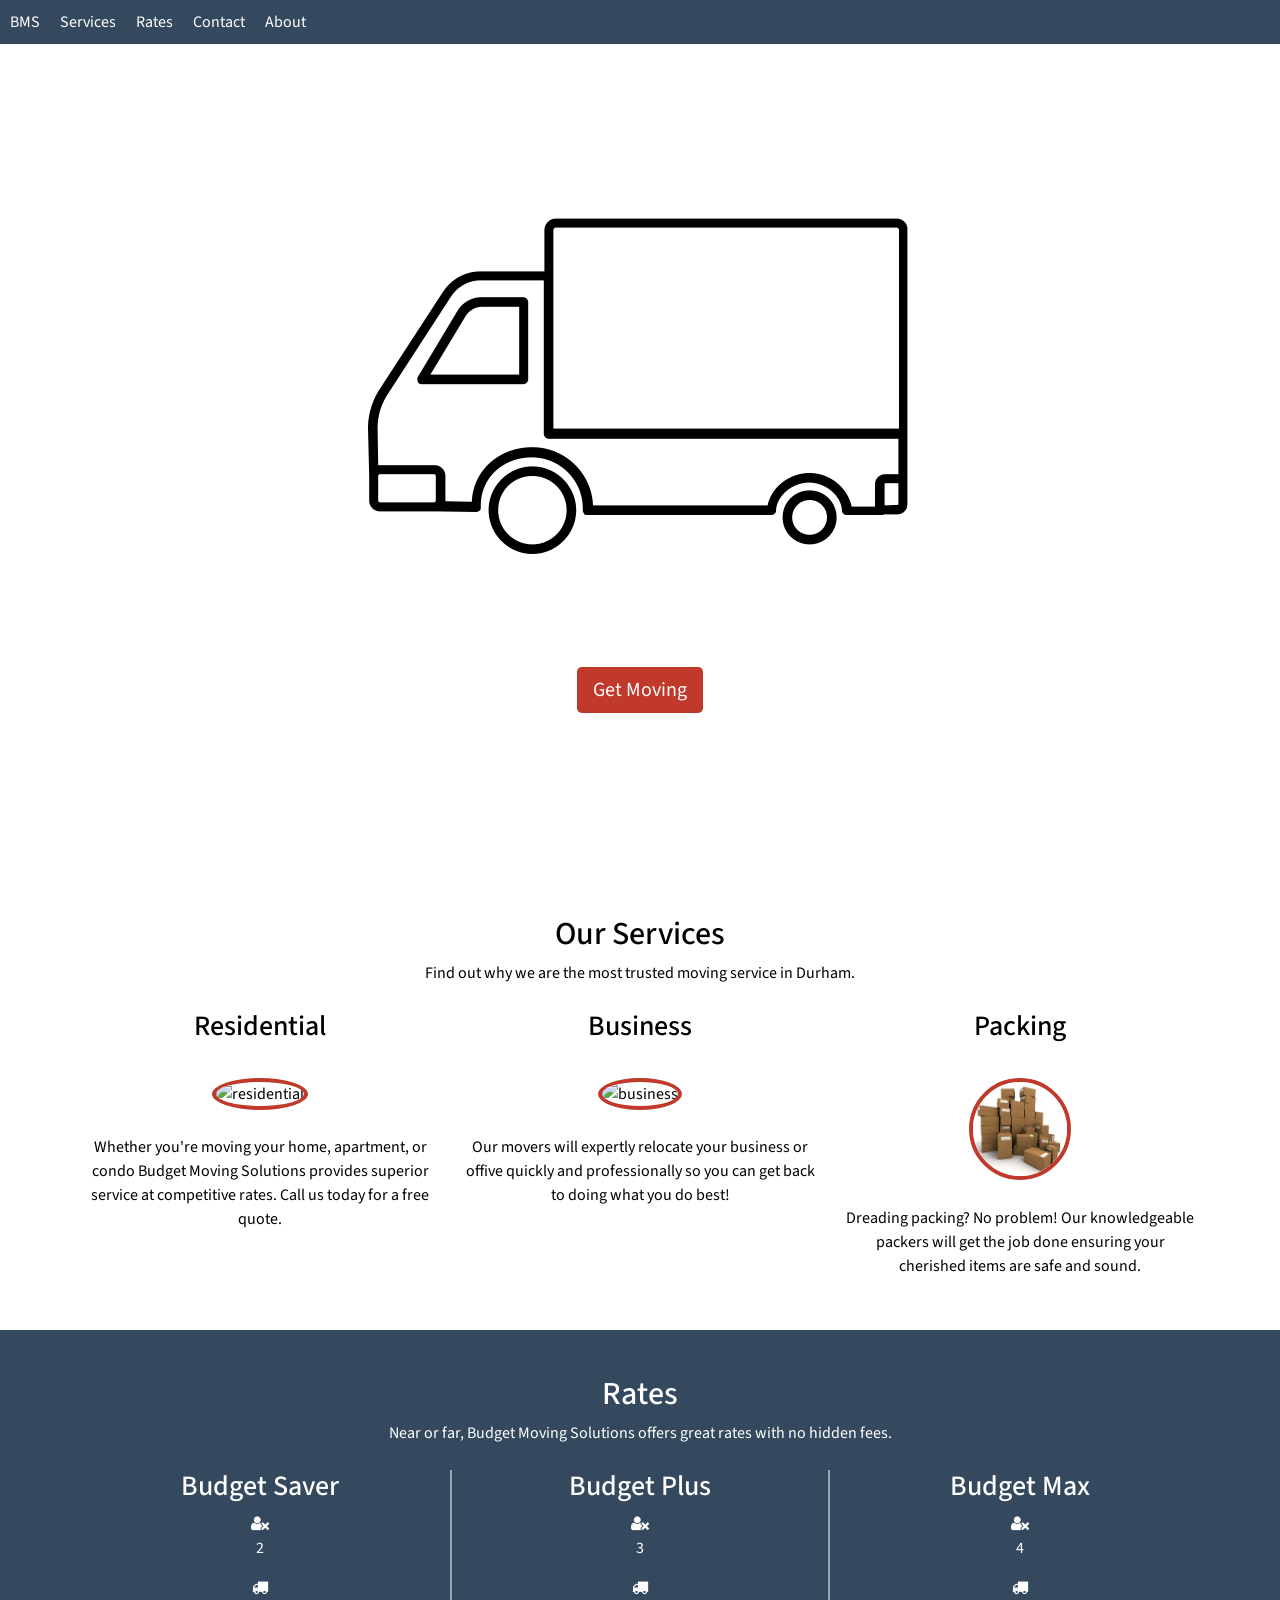
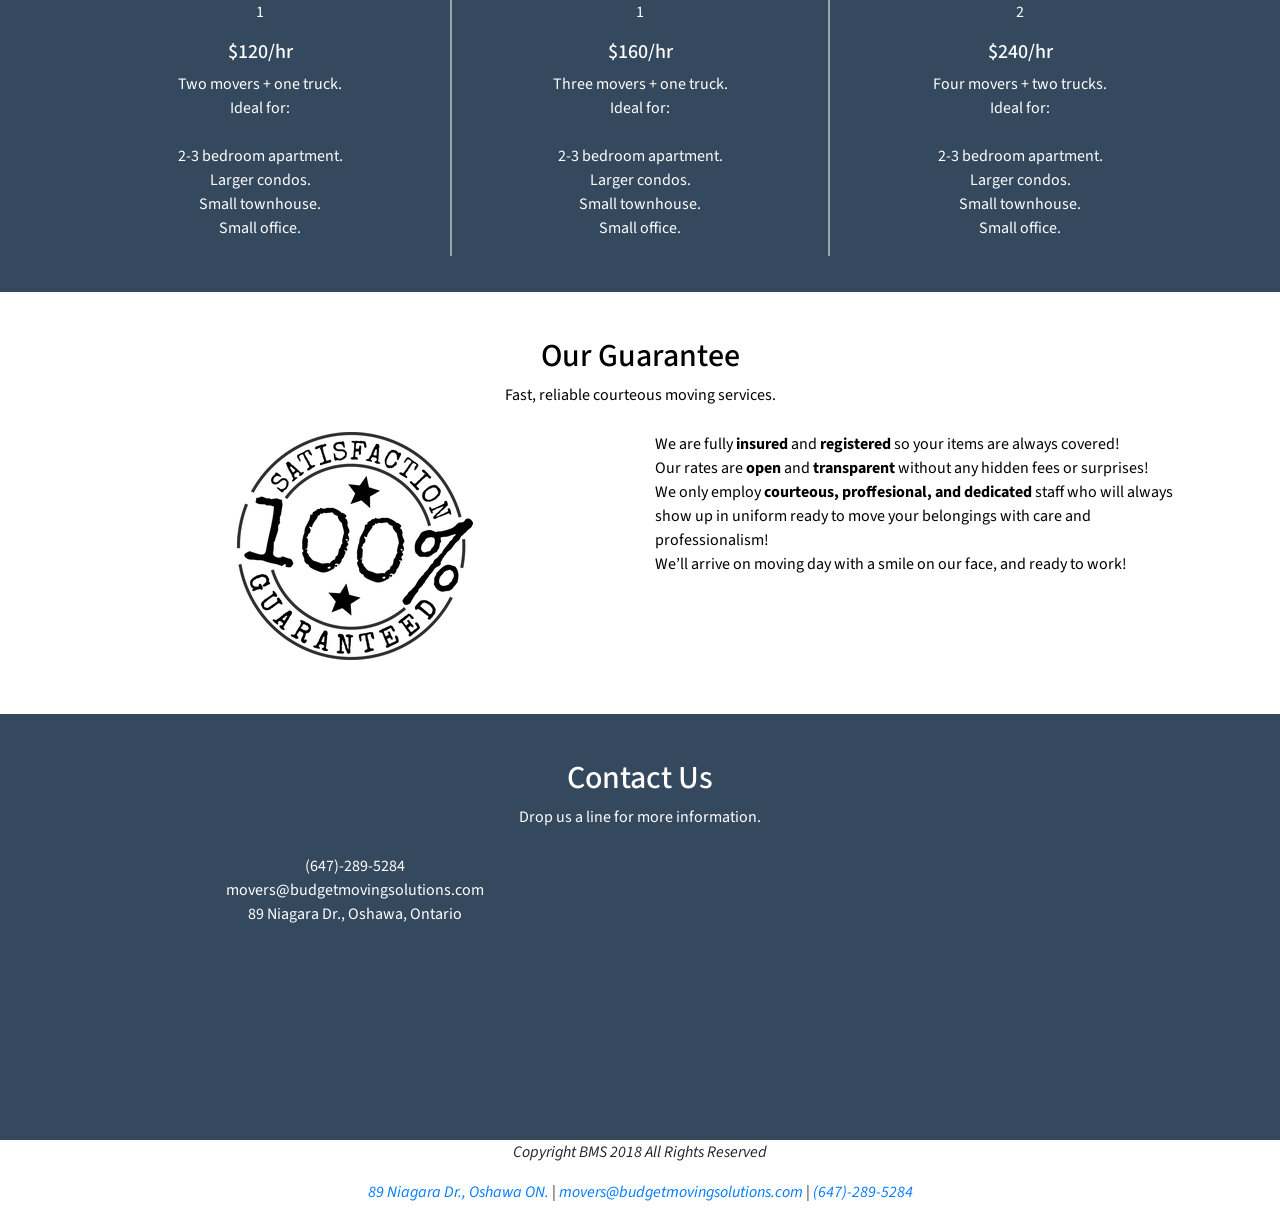
==== index.html @ 3d4d2de7 "fixed img paths" ====
<!DOCTYPE html>
<html lang="en">

<head>
    <meta charset="UTF-8">
    <meta name="viewport" content="width=device-width, initial-scale=1.0">
    <meta http-equiv="X-UA-Compatible" content="ie=edge">
    <title>Budget Moving Solutions</title>
    <link rel="stylesheet" href="style.css">
    <link rel="stylesheet" href="https://maxcdn.bootstrapcdn.com/font-awesome/4.7.0/css/font-awesome.min.css">
    <link rel="stylesheet" href="https://maxcdn.bootstrapcdn.com/bootstrap/4.0.0-beta.3/css/bootstrap.min.css">
    <link href="https://fonts.googleapis.com/css?family=Source+Sans+Pro" rel="stylesheet">
    <script src="https://ajax.googleapis.com/ajax/libs/jquery/3.2.1/jquery.min.js"></script>
    <script src="https://cdnjs.cloudflare.com/ajax/libs/aos/2.2.0/aos.js"></script>
    <link rel="stylesheet" href="https://cdnjs.cloudflare.com/ajax/libs/aos/2.2.0/aos.css">
    <script src="main.js"></script>


</head>

<body>

    <!-- nav -->
    <ul id="menu">
        <li id="brand">
            <a href="index.html">BMS</a>
        </li>
        <li>
            <a href="index.html#summary">Services</a>
        </li>
        <li>
            <a href="index.html#rates">Rates</a>
        </li>
        <li>
            <a href="index.html#contact">Contact</a>
        </li>
        <li>
            <a href="about.html">About</a>
        </li>
    </ul>

    <!-- jumbotron -->
    <div class="landing">
        <div id="cta">
            <img id="logo" src="content\imgs\truck.png">

            <div>
                <p>TORONTO'S MOST TRUSTED MOVING SERVICE.</p>
                <button type="button" class="button-color btn btn-primary btn-lg">Get Moving</button>
            </div>

        </div>
    </div>

    <!-- services -->
    <div id="summary">
        <div class="container">
            <div class="head">
                <h2>Our Services</h2>
                <p>Find out why we are the most trusted moving service in Durham.</p>
            </div>
            <div class="row services">
                <div class="col-md-4 col-sm-12" data-aos="fade-right" data-aos-duration="1000" data-aos-once="true">
                    <h3>Residential</h3>
                    <img class="sumimg" src="https://www.movebisson.com/sites/default/files/styles/masthead_desktop/public/residential_moving_page_0.jpg?itok=Vgi6NtD1" alt="residential">
                    <p>Whether you're moving your home, apartment, or condo Budget Moving Solutions provides superior service
                        at competitive rates. Call us today for a free quote.</p>
                </div>
                <div class="col-md-4 col-sm-12" data-aos="fade-up" data-aos-duration="1000" data-aos-once="true">
                    <h3>Business</h3>
                    <img class="sumimg" src="https://www.l4sb.com/wp-content/uploads/2016/02/moving-business-leaders.jpg" alt="business">
                    <p>Our movers will expertly relocate your business or offive quickly and professionally so you can get back
                        to doing what you do best!</p>
                </div>
                <div class="col-md-4 col-sm-12" data-aos="fade-left" data-aos-duration="1000" data-aos-once="true">
                    <h3>Packing</h3>
                    <img class="sumimg" src="[data-uri]"
                        alt="packing">
                    <p>Dreading packing? No problem! Our knowledgeable packers will get the job done ensuring your cherished
                        items are safe and sound.</p>
                </div>
            </div>
        </div>
    </div>

    <!-- rates -->
    <div id="rates">
        <div class="container">
            <div class="head-white">
                <h2>Rates</h2>
                <p>Near or far, Budget Moving Solutions offers great rates with no hidden fees.</p>
            </div>
            <div class="row rates" data-aos="zoom-in-left" data-aos-duration="1000" data-aos-once="true">
                <div class="col-md-4 col-sm-12">
                    <h3>Budget Saver</h3>
                    <i class="fa fa-user-times"></i>
                    <p>2</p>
                    <i class="fa fa-truck"></i>
                    <p>1</p>
                    <h5>$120/hr</h5>
                    <p>Two movers + one truck.
                        <br>Ideal for:
                        <br>
                        <br> 2-3 bedroom apartment.
                        <br>Larger condos.
                        <br>Small townhouse.
                        <br>Small office.</p>
                </div>
                <div id="rate-shadow" class="col-md-4 col-sm-12">
                    <h3>Budget Plus</h3>
                    <i class="fa fa-user-times"></i>
                    <p>3</p>
                    <i class="fa fa-truck"></i>
                    <p>1</p>
                    <h5>$160/hr</h5>
                    <p>Three movers + one truck.
                        <br>Ideal for:
                        <br>
                        <br> 2-3 bedroom apartment.
                        <br>Larger condos.
                        <br>Small townhouse.
                        <br>Small office.
                    </p>
                </div>
                <div class="col-md-4 col-sm-12">
                    <h3>Budget Max</h3>
                    <i class="fa fa-user-times"></i>
                    <p>4</p>
                    <i class="fa fa-truck"></i>
                    <p>2</p>
                    <h5>$240/hr</h5>
                    <p>Four movers + two trucks.
                        <br>Ideal for:
                        <br>
                        <br> 2-3 bedroom apartment.
                        <br>Larger condos.
                        <br>Small townhouse.
                        <br>Small office.</p>
                </div>

            </div>

        </div>

    </div>

    <!-- guarantee -->
    <div class="guarantee">
        <div class="container">
            <div class="head">
                <h2>Our Guarantee</h2>
                <p>Fast, reliable courteous moving services.</p>
            </div>
            <div class="row">
                <div class="col-sm-6 col-xs-12">
                    <img class="grnt" data-aos="fade-right" data-aos-duration="1000" data-aos-once="true" src="content\imgs\guarantee.png">
                </div>
                <div data-aos="fade-left" data-aos-duration="1000" data-aos-once="true" class="col-sm-6 col-xs-12">

                    <p> We are fully
                        <b>insured</b> and
                        <b>registered</b> so your items are always covered!
                        <br> Our rates are
                        <b>open</b> and
                        <b>transparent</b> without any hidden fees or surprises!
                        <br> We only employ
                        <b>courteous, proffesional, and dedicated</b> staff who will always show up in uniform ready to move
                        your belongings with care and professionalism!
                        <br> We’ll arrive on moving day with a smile on our face, and ready to work!</p>

                </div>
            </div>
        </div>
    </div>

    <!-- contact -->
    <div id="contact" class="container-fluid">
        <div class="container">
            <div class="head-white">
                <h2>Contact Us</h2>
                <p>Drop us a line for more information.</p>
            </div>
            <div class="row" data-aos="fade-down" data-aos-duration="1000" data-aos-once="true" data-aos-offset="0">
                <div class="col-sm-6 col-xs-12">
                    <p>(647)-289-5284
                        <br>movers@budgetmovingsolutions.com
                        <br>89 Niagara Dr., Oshawa, Ontario
                    </p>
                </div>
                <div id="map" class="col-sm-6 col-xs-12">

                </div>

            </div>
        </div>
    </div>

    
    <!-- foot -->
    <footer>
        <p>
            <i>Copyright BMS 2018 All Rights Reserved</i>
        </p>
        <p>
            <i>
                <a href="https://www.google.com/maps/place/89+Niagara+Dr,+Oshawa,+ON+L1G+8A7/@43.9390855,-78.8899315,17">89 Niagara Dr., Oshawa ON.</a> |
                <a href="mailto:movers@budgetmovingsolutions.com">movers@budgetmovingsolutions.com</a> | 
                <a href="">(647)-289-5284</a>
            </i>
        </p>

    </footer>

    <script src="https://maps.googleapis.com/maps/api/js?key=AIzaSyBGrMVju5N4MFKm3dbfpH7GhwtHmYK1sXY&callback=myMap"></script>

</body>


</html>
---- style.css ----
* {
    font-family: 'Source Sans Pro', sans-serif;
}

ul {
    list-style-type: none;
    padding: 0;
    margin: 0;
    overflow: hidden;
    background-color: #34495e;
}

ol {
    list-style-type: none;
    overflow: hidden;
}

li {
    float: left;
    padding: 10px;
}

li a {
    display: block;
    color: white;
    text-align: center;

    text-decoration: none;
    overflow: hidden;
}

footer {
    text-align: center;
   
}

.landing {
    background-image: url("http://www.besthamiltonmovers.ca/wp-content/themes/bmt/images/movers-hamilton.jpg");
    background-size: cover;
    background-attachment: fixed;
    background-position: center;
    height: 90vh;
}

.btn.btn-primary {
    background-color: #c0392b;
    border: none;
}


/* logo on jumobtron */

#cta {
    color: white;
    font-size: 3em;
    text-align: center;
    position: relative;
    top: 50%;
    transform: translateY(-50%);
}

#logo {
    max-width: 60vw;
    height: auto;
}


/* circling around services imgs */

.sumimg {
    margin: 2vw 0 2vw 0;
    width: 8vw;
    height: 8vw;
    border-radius: 50%;
    border: 4px solid #c0392b;
}

#summary {
    background-color: white;
    text-align: center;
    color: black;
    text-align: center;
    padding: 4vh;
    overflow: hidden;
}

.guarantee {
    background-color: white;
    color: black;
    padding: 4vh;
    overflow: hidden;
}

.grnt {
    display: block;
    margin-left: auto;
    margin-right: auto;
    padding-bottom: 2vh;
}

.contact {
    background-color: #c0392b;
}

.head {
    text-align: center;
    color: black;
    padding: 1vh;
}

.head-white {
    text-align: center;
    color: white;
    padding: 1vh;
}

#rates {
    background-color: #34495e;
    text-align: center;
    color: white;
    text-align: center;
    padding: 4vh;
}

#contact {
    background-color: #34495e;
    text-align: center;
    color: white;
    text-align: center;
    padding: 4vh;
}

#rate-shadow {
    border-left: 2px solid rgba(255, 255, 255, .5);
    border-right: 2px solid rgba(255, 255, 255, .5);
}

#map {
    height: 250px;
    width: 400px;
}
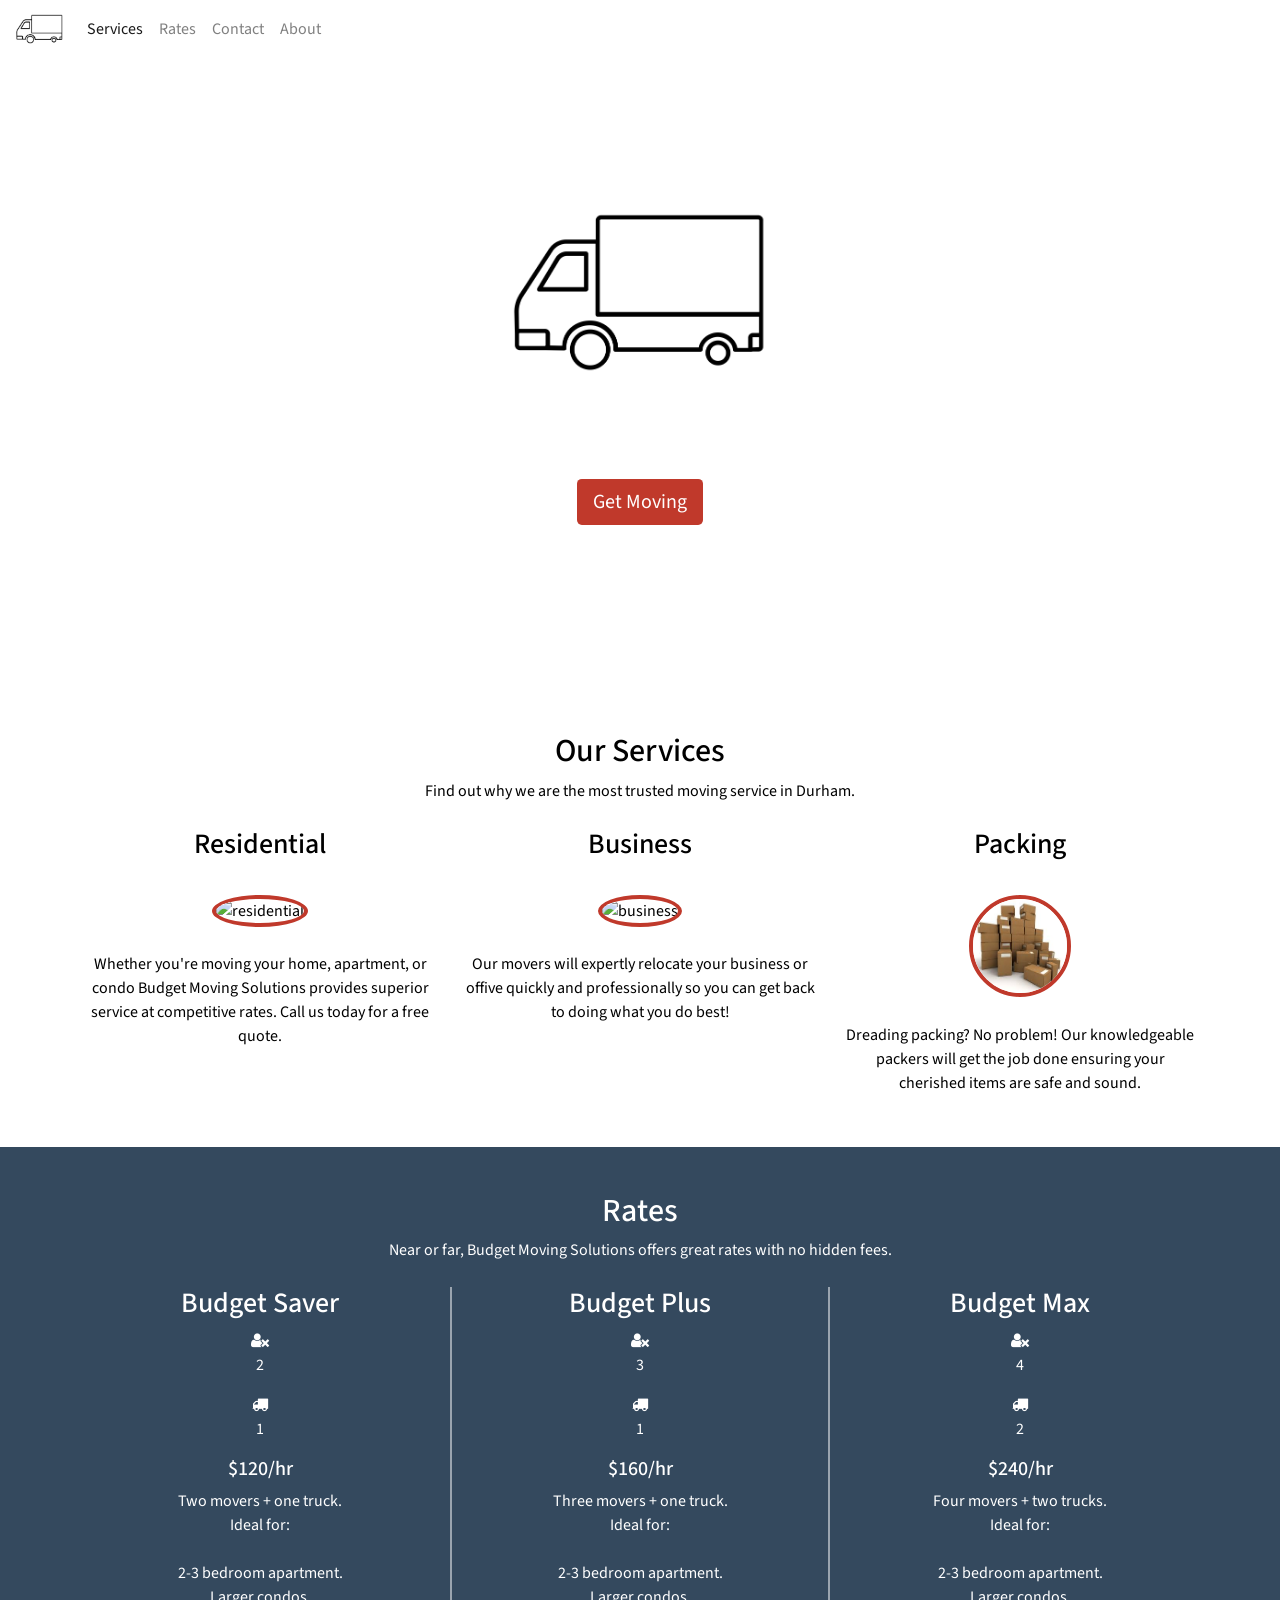
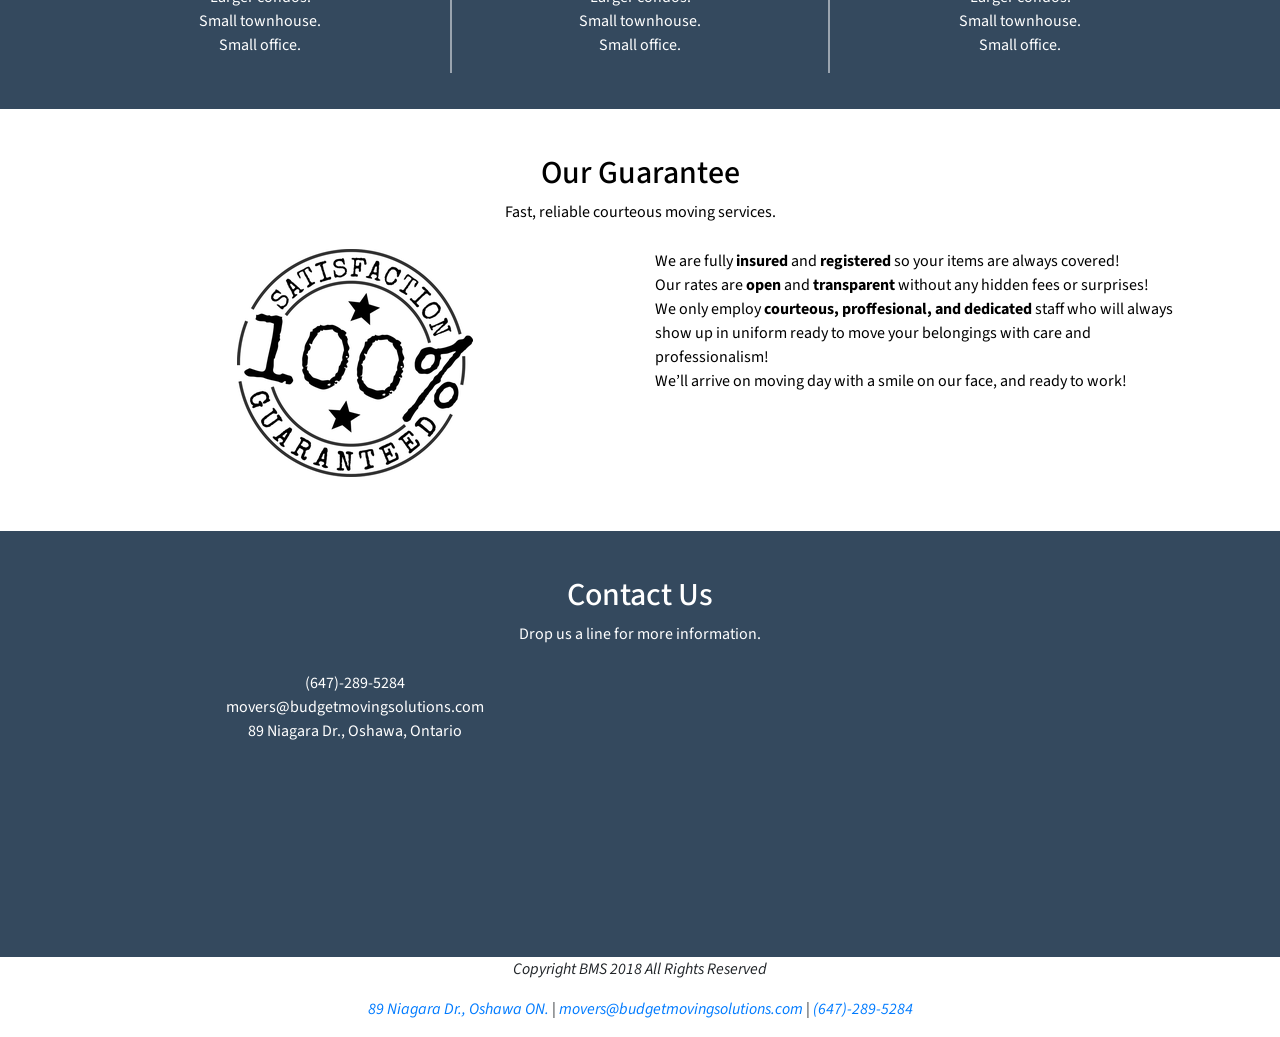
==== commit fffd5054: "Navbar updates" ====
--- a/index.html
+++ b/index.html
@@ -8,9 +8,12 @@
     <title>Budget Moving Solutions</title>
     <link rel="stylesheet" href="style.css">
     <link rel="stylesheet" href="https://maxcdn.bootstrapcdn.com/font-awesome/4.7.0/css/font-awesome.min.css">
-    <link rel="stylesheet" href="https://maxcdn.bootstrapcdn.com/bootstrap/4.0.0-beta.3/css/bootstrap.min.css">
+    <link rel="stylesheet" href="https://maxcdn.bootstrapcdn.com/bootstrap/4.0.0/css/bootstrap.min.css" integrity="sha384-Gn5384xqQ1aoWXA+058RXPxPg6fy4IWvTNh0E263XmFcJlSAwiGgFAW/dAiS6JXm"
+        crossorigin="anonymous">
+    <link rel="stylesheet" href="https://maxcdn.bootstrapcdn.com/bootstrap/4.0.0-beta/js/bootstrap.min.js">
+    <script src="https://code.jquery.com/jquery-3.2.1.slim.min.js" integrity="sha384-KJ3o2DKtIkvYIK3UENzmM7KCkRr/rE9/Qpg6aAZGJwFDMVNA/GpGFF93hXpG5KkN"
+        crossorigin="anonymous"></script>
     <link href="https://fonts.googleapis.com/css?family=Source+Sans+Pro" rel="stylesheet">
-    <script src="https://ajax.googleapis.com/ajax/libs/jquery/3.2.1/jquery.min.js"></script>
     <script src="https://cdnjs.cloudflare.com/ajax/libs/aos/2.2.0/aos.js"></script>
     <link rel="stylesheet" href="https://cdnjs.cloudflare.com/ajax/libs/aos/2.2.0/aos.css">
     <script src="main.js"></script>
@@ -21,29 +24,37 @@
 <body>
 
     <!-- nav -->
-    <ul id="menu">
-        <li id="brand">
-            <a href="index.html">BMS</a>
-        </li>
-        <li>
-            <a href="index.html#summary">Services</a>
-        </li>
-        <li>
-            <a href="index.html#rates">Rates</a>
-        </li>
-        <li>
-            <a href="index.html#contact">Contact</a>
-        </li>
-        <li>
-            <a href="about.html">About</a>
-        </li>
-    </ul>
+
+    <nav class="navbar navbar-expand-md navbar-light">
+        <button class="navbar-toggler navbar-toggler-right" type="button" data-toggle="collapse" data-target="#navbarSupportedContent"
+            aria-controls="navbarSupportedContent" aria-expanded="false" aria-label="Toggle navigation">
+            <span class="navbar-toggler-icon"></span>
+        </button>
+        <a class="navbar-brand" href="#"><img id="nav-logo" src="content/imgs/truck.png" alt="logo"></a>
+        <div class="collapse navbar-collapse" id="navbarSupportedContent">
+            <ul class="navbar-nav mr-auto">
+                <li class="nav-item active">
+                    <a class="nav-link" href="#services">Services</a>
+                </li>
+                <li class="nav-item">
+                    <a class="nav-link" href="#rates">Rates</a>
+                </li>
+                <li class="nav-item">
+                    <a class="nav-link" href="#contact">Contact</a>
+                </li>
+                <li class="nav-item">
+                    <a class="nav-link" href="about.html">About</a>
+                </li>
+            </ul>
+
+        </div>
+    </nav>
+
 
     <!-- jumbotron -->
     <div class="landing">
         <div id="cta">
             <img id="logo" src="content\imgs\truck.png">
-
             <div>
                 <p>TORONTO'S MOST TRUSTED MOVING SERVICE.</p>
                 <button type="button" class="button-color btn btn-primary btn-lg">Get Moving</button>
@@ -62,7 +73,8 @@
             <div class="row services">
                 <div class="col-md-4 col-sm-12" data-aos="fade-right" data-aos-duration="1000" data-aos-once="true">
                     <h3>Residential</h3>
-                    <img class="sumimg" src="https://www.movebisson.com/sites/default/files/styles/masthead_desktop/public/residential_moving_page_0.jpg?itok=Vgi6NtD1" alt="residential">
+                    <img class="sumimg" src="https://www.movebisson.com/sites/default/files/styles/masthead_desktop/public/residential_moving_page_0.jpg?itok=Vgi6NtD1"
+                        alt="residential">
                     <p>Whether you're moving your home, apartment, or condo Budget Moving Solutions provides superior service
                         at competitive rates. Call us today for a free quote.</p>
                 </div>
@@ -137,11 +149,8 @@
                         <br>Small townhouse.
                         <br>Small office.</p>
                 </div>
-
-            </div>
-
-        </div>
-
+            </div>
+        </div>
     </div>
 
     <!-- guarantee -->
@@ -195,7 +204,7 @@
         </div>
     </div>
 
-    
+
     <!-- foot -->
     <footer>
         <p>
@@ -204,14 +213,19 @@
         <p>
             <i>
                 <a href="https://www.google.com/maps/place/89+Niagara+Dr,+Oshawa,+ON+L1G+8A7/@43.9390855,-78.8899315,17">89 Niagara Dr., Oshawa ON.</a> |
-                <a href="mailto:movers@budgetmovingsolutions.com">movers@budgetmovingsolutions.com</a> | 
+                <a href="mailto:movers@budgetmovingsolutions.com">movers@budgetmovingsolutions.com</a> |
                 <a href="">(647)-289-5284</a>
             </i>
         </p>
 
     </footer>
 
+    <!-- scripts -->
     <script src="https://maps.googleapis.com/maps/api/js?key=AIzaSyBGrMVju5N4MFKm3dbfpH7GhwtHmYK1sXY&callback=myMap"></script>
+    <script src="https://cdnjs.cloudflare.com/ajax/libs/popper.js/1.12.9/umd/popper.min.js" integrity="sha384-ApNbgh9B+Y1QKtv3Rn7W3mgPxhU9K/ScQsAP7hUibX39j7fakFPskvXusvfa0b4Q"
+        crossorigin="anonymous"></script>
+    <script src="https://maxcdn.bootstrapcdn.com/bootstrap/4.0.0/js/bootstrap.min.js" integrity="sha384-JZR6Spejh4U02d8jOt6vLEHfe/JQGiRRSQQxSfFWpi1MquVdAyjUar5+76PVCmYl"
+        crossorigin="anonymous"></script>
 
 </body>
 
--- a/style.css
+++ b/style.css
@@ -1,37 +1,16 @@
 * {
     font-family: 'Source Sans Pro', sans-serif;
 }
+html, body {
+     padding:0; 
+     margin:0; 
+     min-height:100%;
+    }
 
-ul {
-    list-style-type: none;
-    padding: 0;
-    margin: 0;
-    overflow: hidden;
-    background-color: #34495e;
-}
-
-ol {
-    list-style-type: none;
-    overflow: hidden;
-}
-
-li {
-    float: left;
-    padding: 10px;
-}
-
-li a {
-    display: block;
-    color: white;
-    text-align: center;
-
-    text-decoration: none;
-    overflow: hidden;
-}
 
 footer {
     text-align: center;
-   
+    position: relative;
 }
 
 .landing {
@@ -39,7 +18,7 @@
     background-size: cover;
     background-attachment: fixed;
     background-position: center;
-    height: 90vh;
+    height: 70vh;
 }
 
 .btn.btn-primary {
@@ -60,13 +39,12 @@
 }
 
 #logo {
-    max-width: 60vw;
+    max-width: 20vw;
     height: auto;
 }
 
 
 /* circling around services imgs */
-
 .sumimg {
     margin: 2vw 0 2vw 0;
     width: 8vw;
@@ -140,3 +118,7 @@
     width: 400px;
 }
 
+#nav-logo {
+    height: 30px; 
+    width: auto;
+}
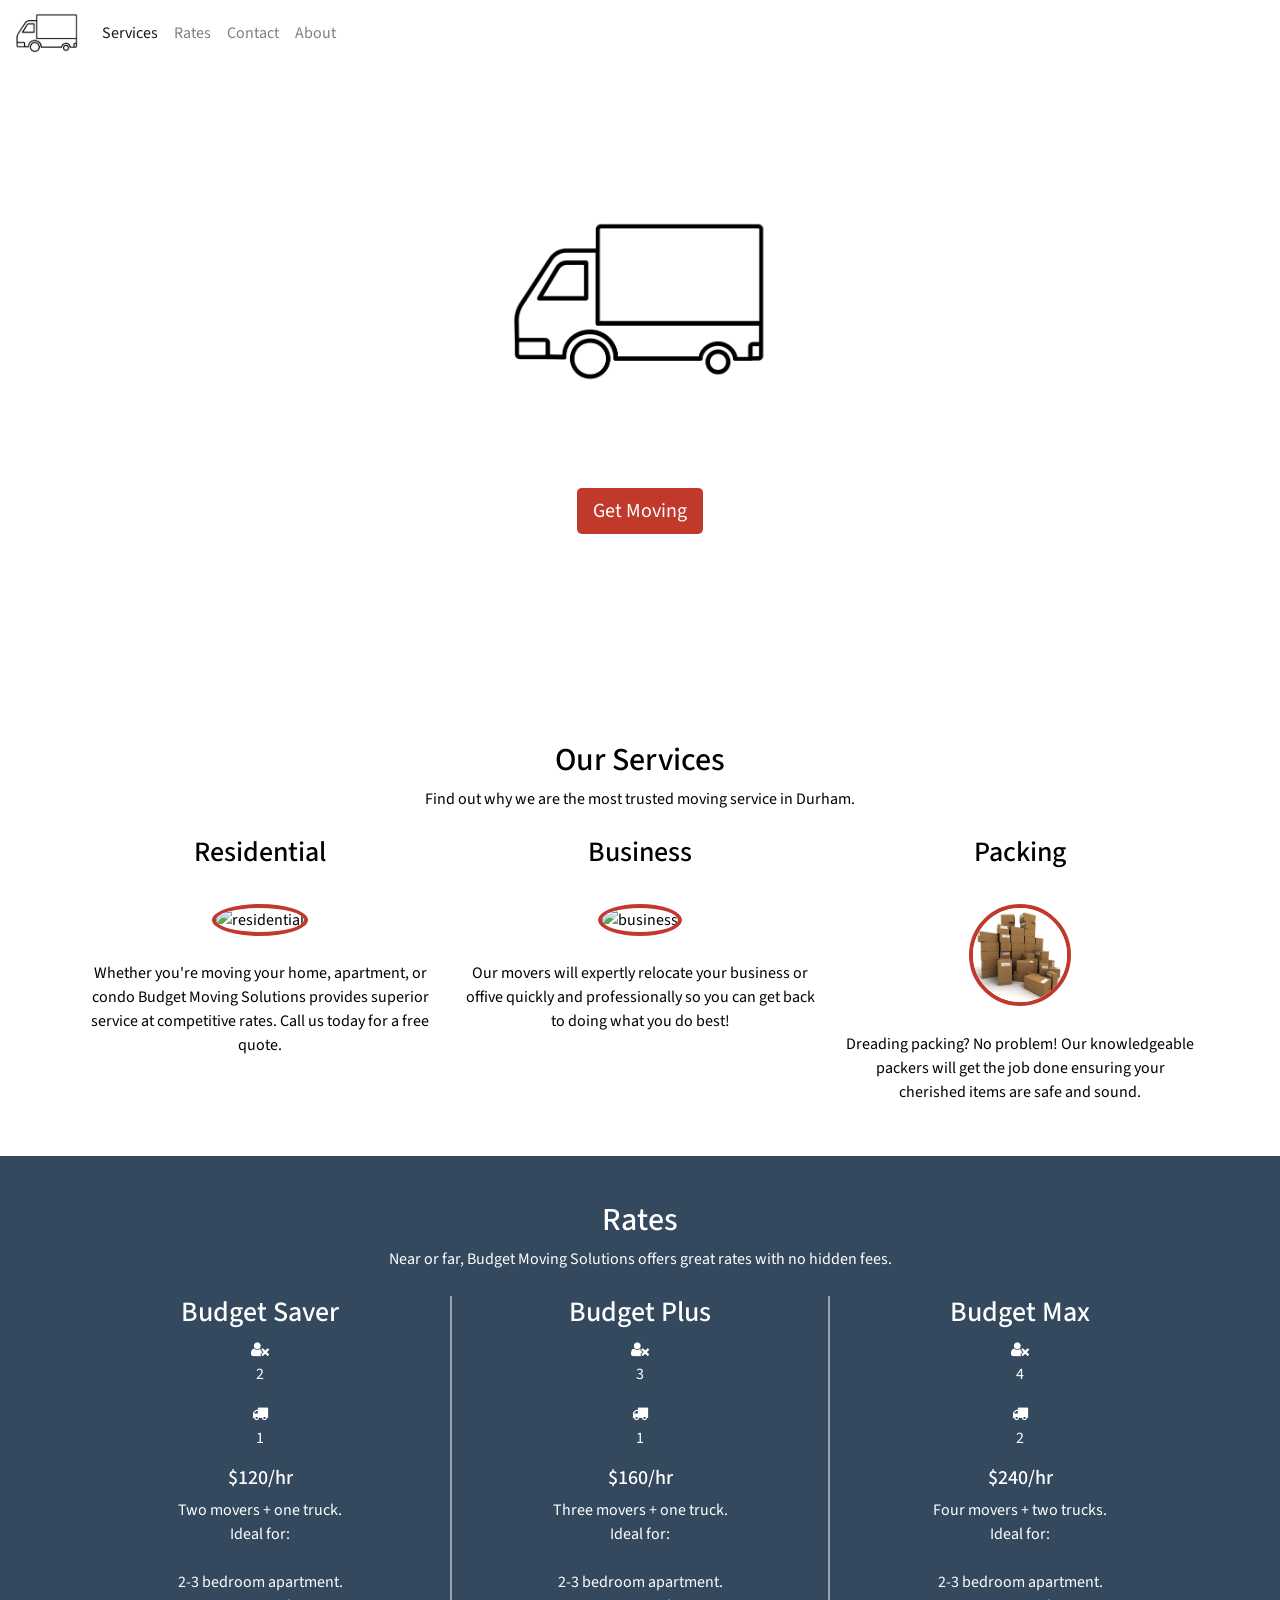
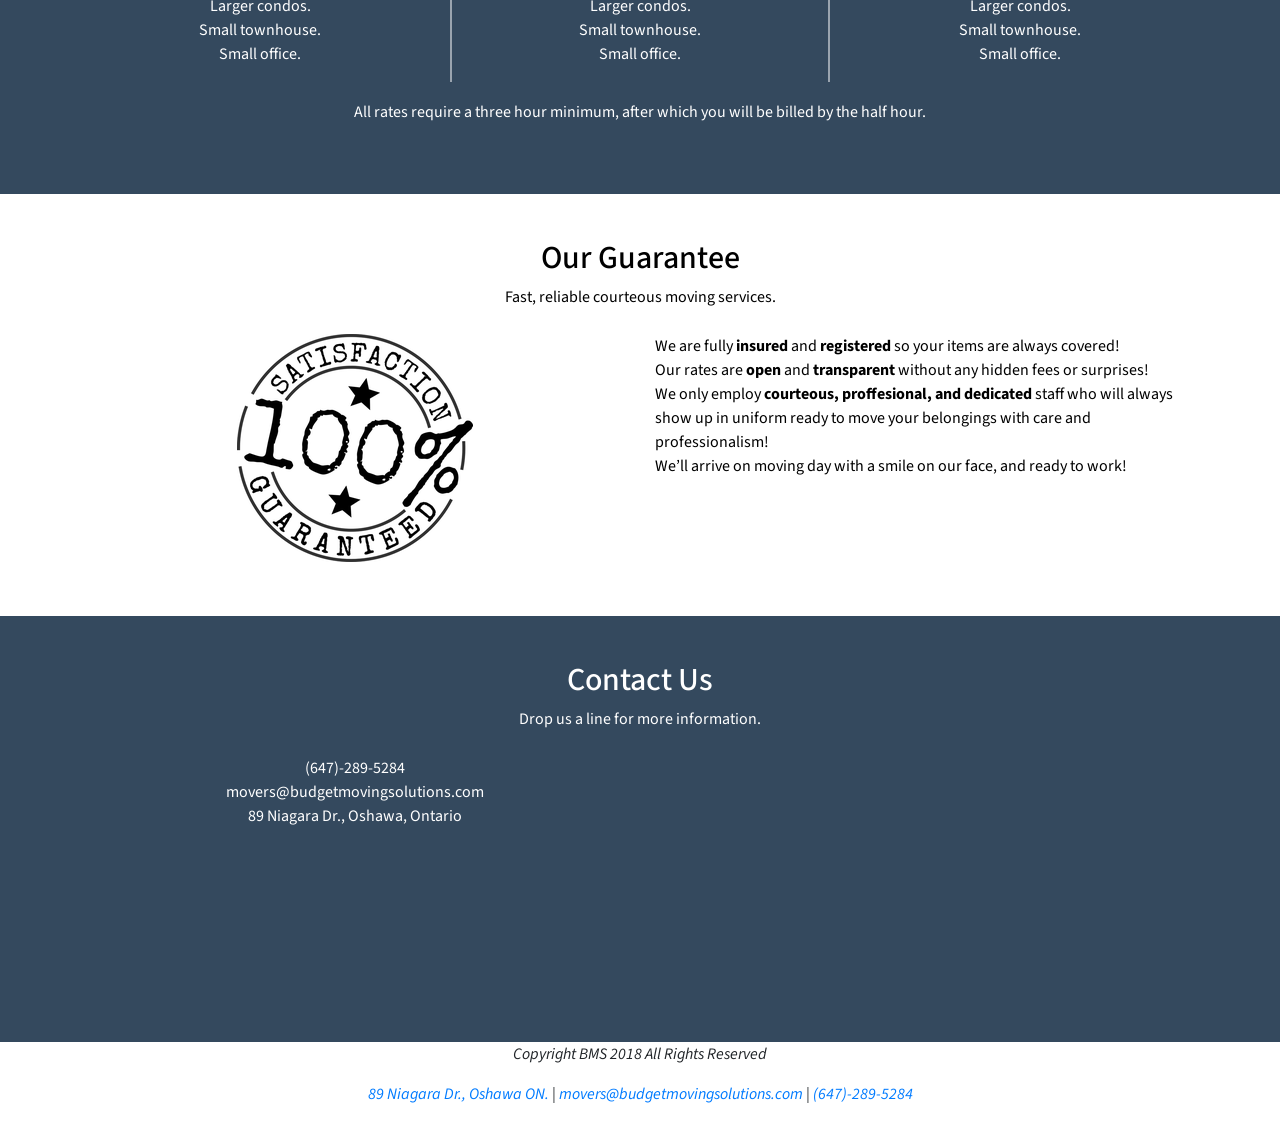
==== commit 25d60096: "navbar updates" ====
--- a/index.html
+++ b/index.html
@@ -150,6 +150,7 @@
                         <br>Small office.</p>
                 </div>
             </div>
+            <p style="padding:2vh;">All rates require a three hour minimum, after which you will be billed by the half hour.</p>
         </div>
     </div>
 
--- a/style.css
+++ b/style.css
@@ -12,7 +12,11 @@
     text-align: center;
     position: relative;
 }
-
+ol  {
+    list-style: none;
+    display: block;
+    
+}
 .landing {
     background-image: url("http://www.besthamiltonmovers.ca/wp-content/themes/bmt/images/movers-hamilton.jpg");
     background-size: cover;
@@ -119,6 +123,6 @@
 }
 
 #nav-logo {
-    height: 30px; 
+    height: 40px; 
     width: auto;
 }
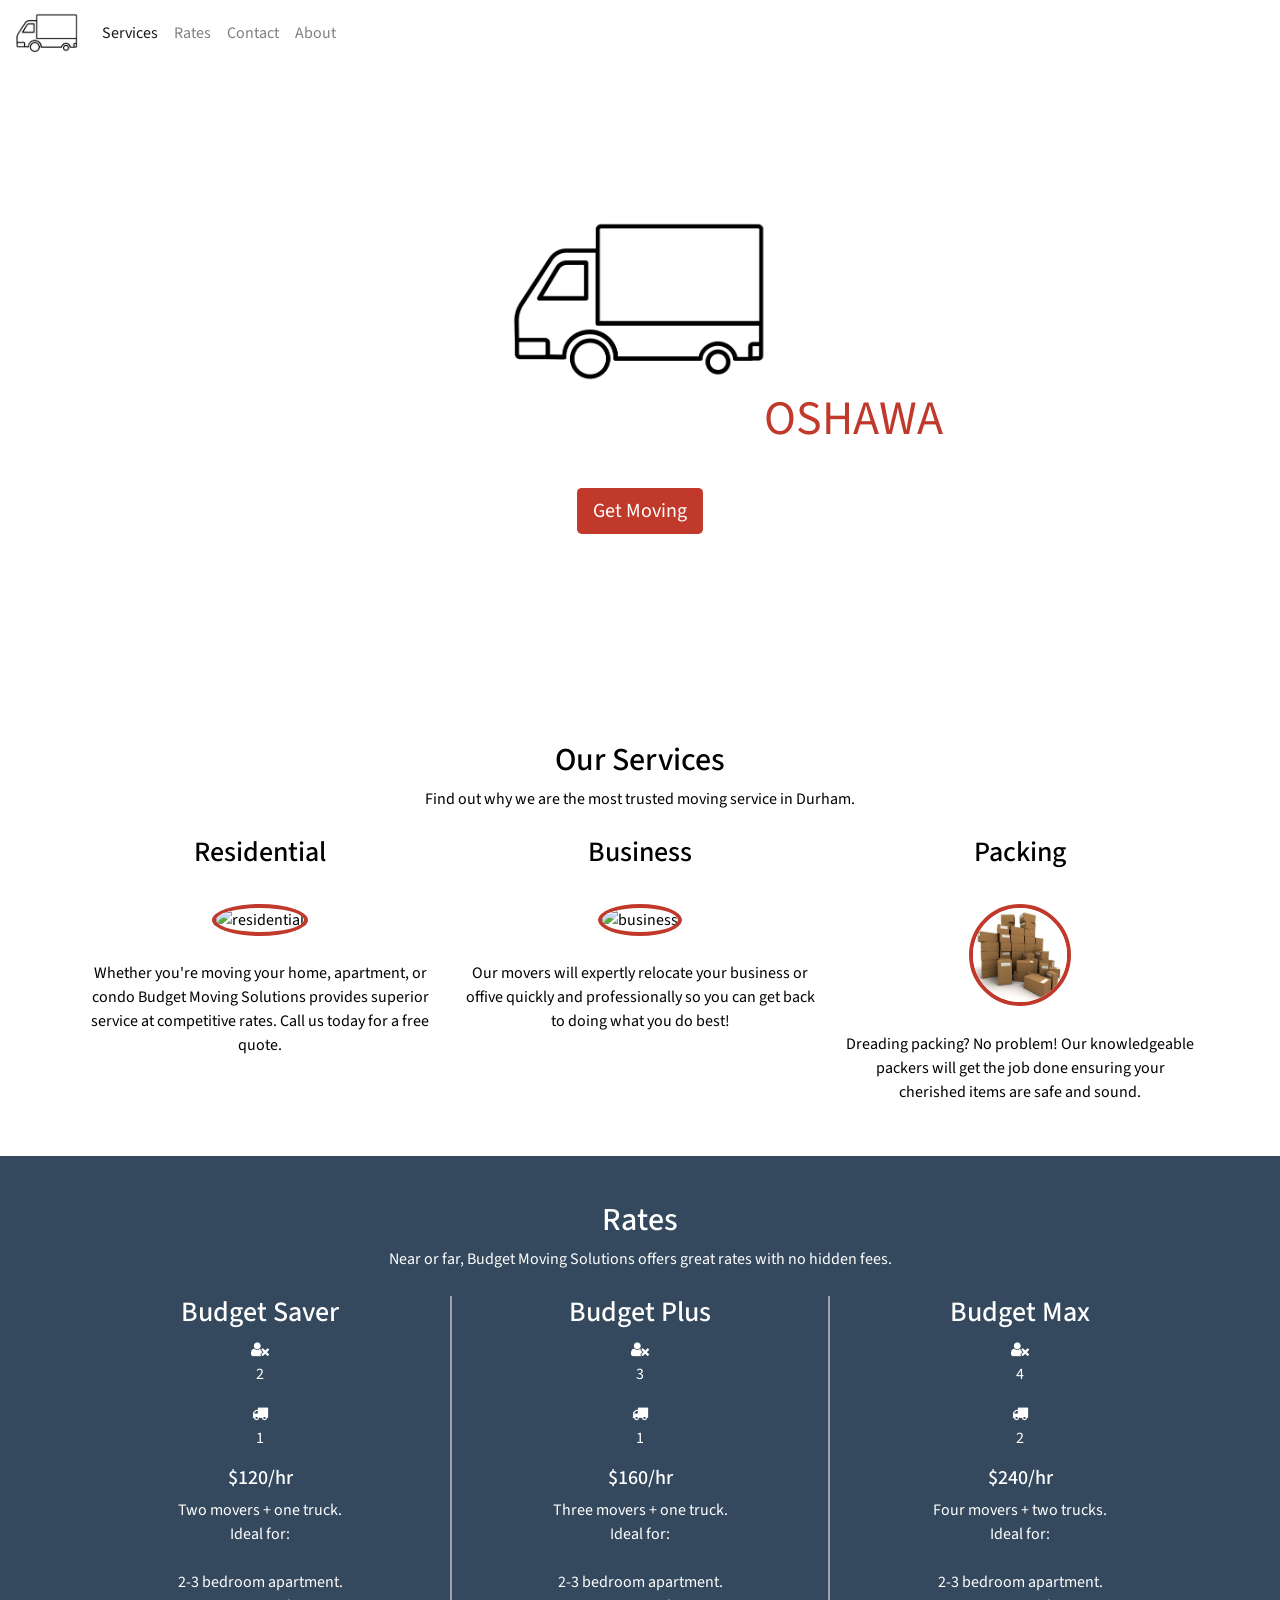
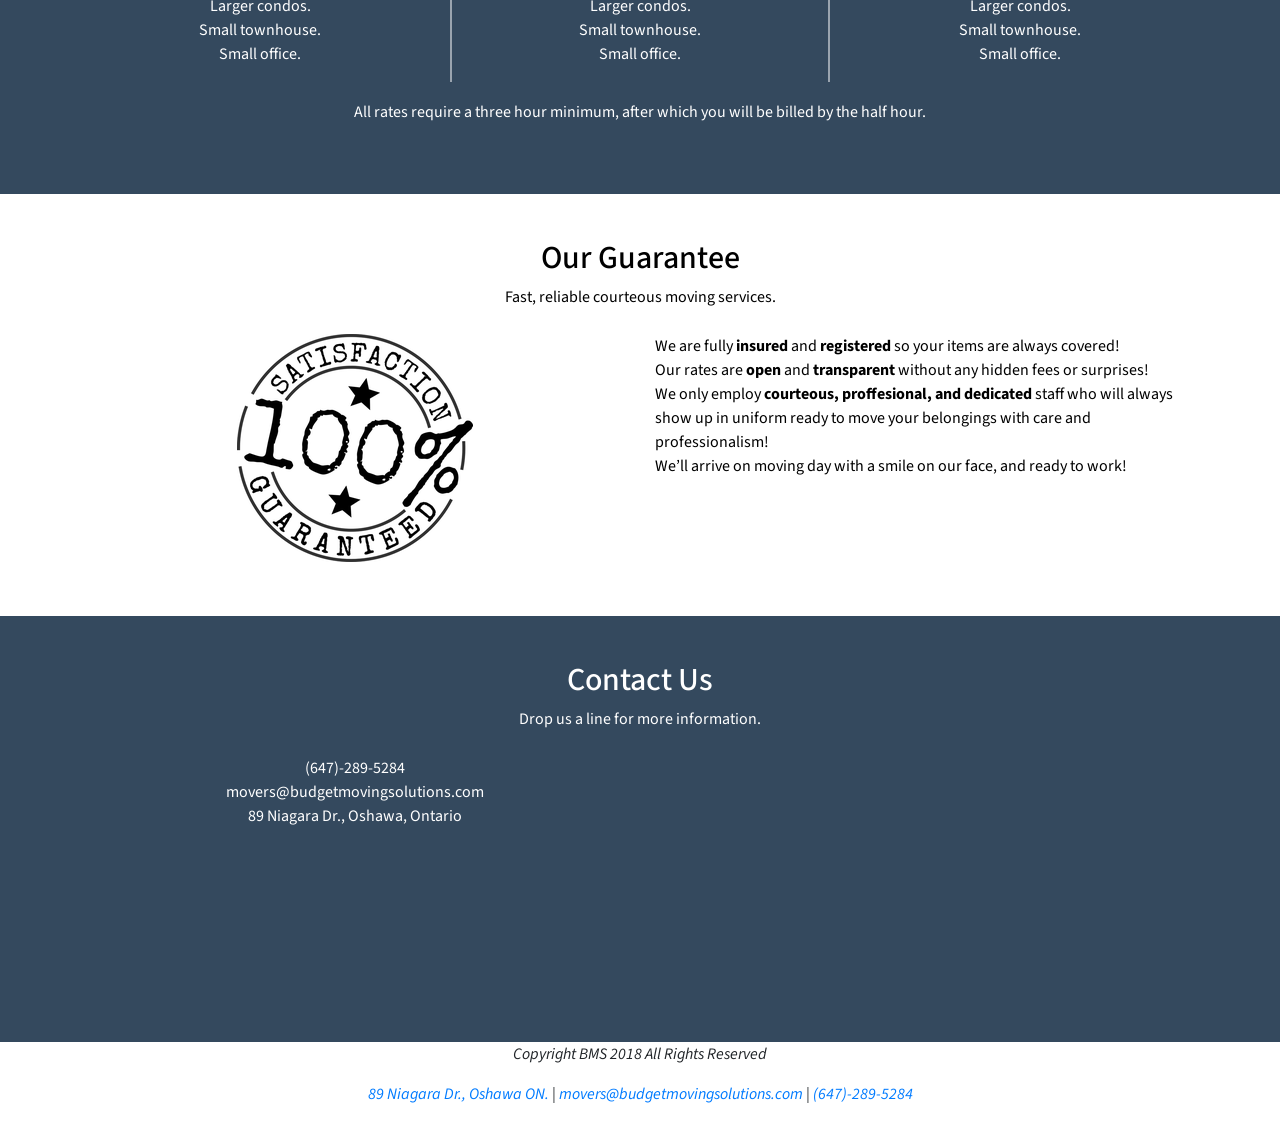
==== commit 6151476c: "Added typewrite effect to jumbotron." ====
--- a/index.html
+++ b/index.html
@@ -3,6 +3,11 @@
 
 <head>
     <meta charset="UTF-8">
+    <link rel="apple-touch-icon" sizes="180x180" href="favicons/apple-touch-icon.png">
+<link rel="icon" type="image/png" sizes="32x32" href="favicons/favicon-32x32.png">
+<link rel="icon" type="image/png" sizes="16x16" href="favicons/favicon-16x16.png">
+<link rel="manifest" href="favicons/manifest.json">
+
     <meta name="viewport" content="width=device-width, initial-scale=1.0">
     <meta http-equiv="X-UA-Compatible" content="ie=edge">
     <title>Budget Moving Solutions</title>
@@ -17,6 +22,8 @@
     <script src="https://cdnjs.cloudflare.com/ajax/libs/aos/2.2.0/aos.js"></script>
     <link rel="stylesheet" href="https://cdnjs.cloudflare.com/ajax/libs/aos/2.2.0/aos.css">
     <script src="main.js"></script>
+    <script src="lib/typed.js" type="text/javascript"></script>
+  
 
 
 </head>
@@ -50,20 +57,21 @@
         </div>
     </nav>
 
+    
 
     <!-- jumbotron -->
     <div class="landing">
         <div id="cta">
             <img id="logo" src="content\imgs\truck.png">
             <div>
-                <p>TORONTO'S MOST TRUSTED MOVING SERVICE.</p>
+                <p>THE BEST MOVERS IN <span id="typed"></span></p>
                 <button type="button" class="button-color btn btn-primary btn-lg">Get Moving</button>
             </div>
 
         </div>
     </div>
 
-    <!-- services -->
+    <!-- servgices -->
     <div id="summary">
         <div class="container">
             <div class="head">
--- a/style.css
+++ b/style.css
@@ -1,22 +1,24 @@
 * {
     font-family: 'Source Sans Pro', sans-serif;
 }
-html, body {
-     padding:0; 
-     margin:0; 
-     min-height:100%;
-    }
 
+html,
+body {
+    padding: 0;
+    margin: 0;
+    min-height: 100%;
+}
 
 footer {
     text-align: center;
     position: relative;
 }
-ol  {
+
+ol {
     list-style: none;
     display: block;
-    
 }
+
 .landing {
     background-image: url("http://www.besthamiltonmovers.ca/wp-content/themes/bmt/images/movers-hamilton.jpg");
     background-size: cover;
@@ -49,6 +51,7 @@
 
 
 /* circling around services imgs */
+
 .sumimg {
     margin: 2vw 0 2vw 0;
     width: 8vw;
@@ -64,6 +67,10 @@
     text-align: center;
     padding: 4vh;
     overflow: hidden;
+}
+
+#typed {
+    color: #c0392b;
 }
 
 .guarantee {
@@ -123,6 +130,26 @@
 }
 
 #nav-logo {
-    height: 40px; 
+    height: 40px;
     width: auto;
+}
+
+
+/* cursor blink for typewriter*/
+
+.typed-cursor {
+    opacity: 1;
+    animation: blink .7s infinite;
+}
+
+@keyframes blink {
+    0% {
+        opacity: 1;
+    }
+    50% {
+        opacity: 0;
+    }
+    100% {
+        opacity: 1;
+    }
 }
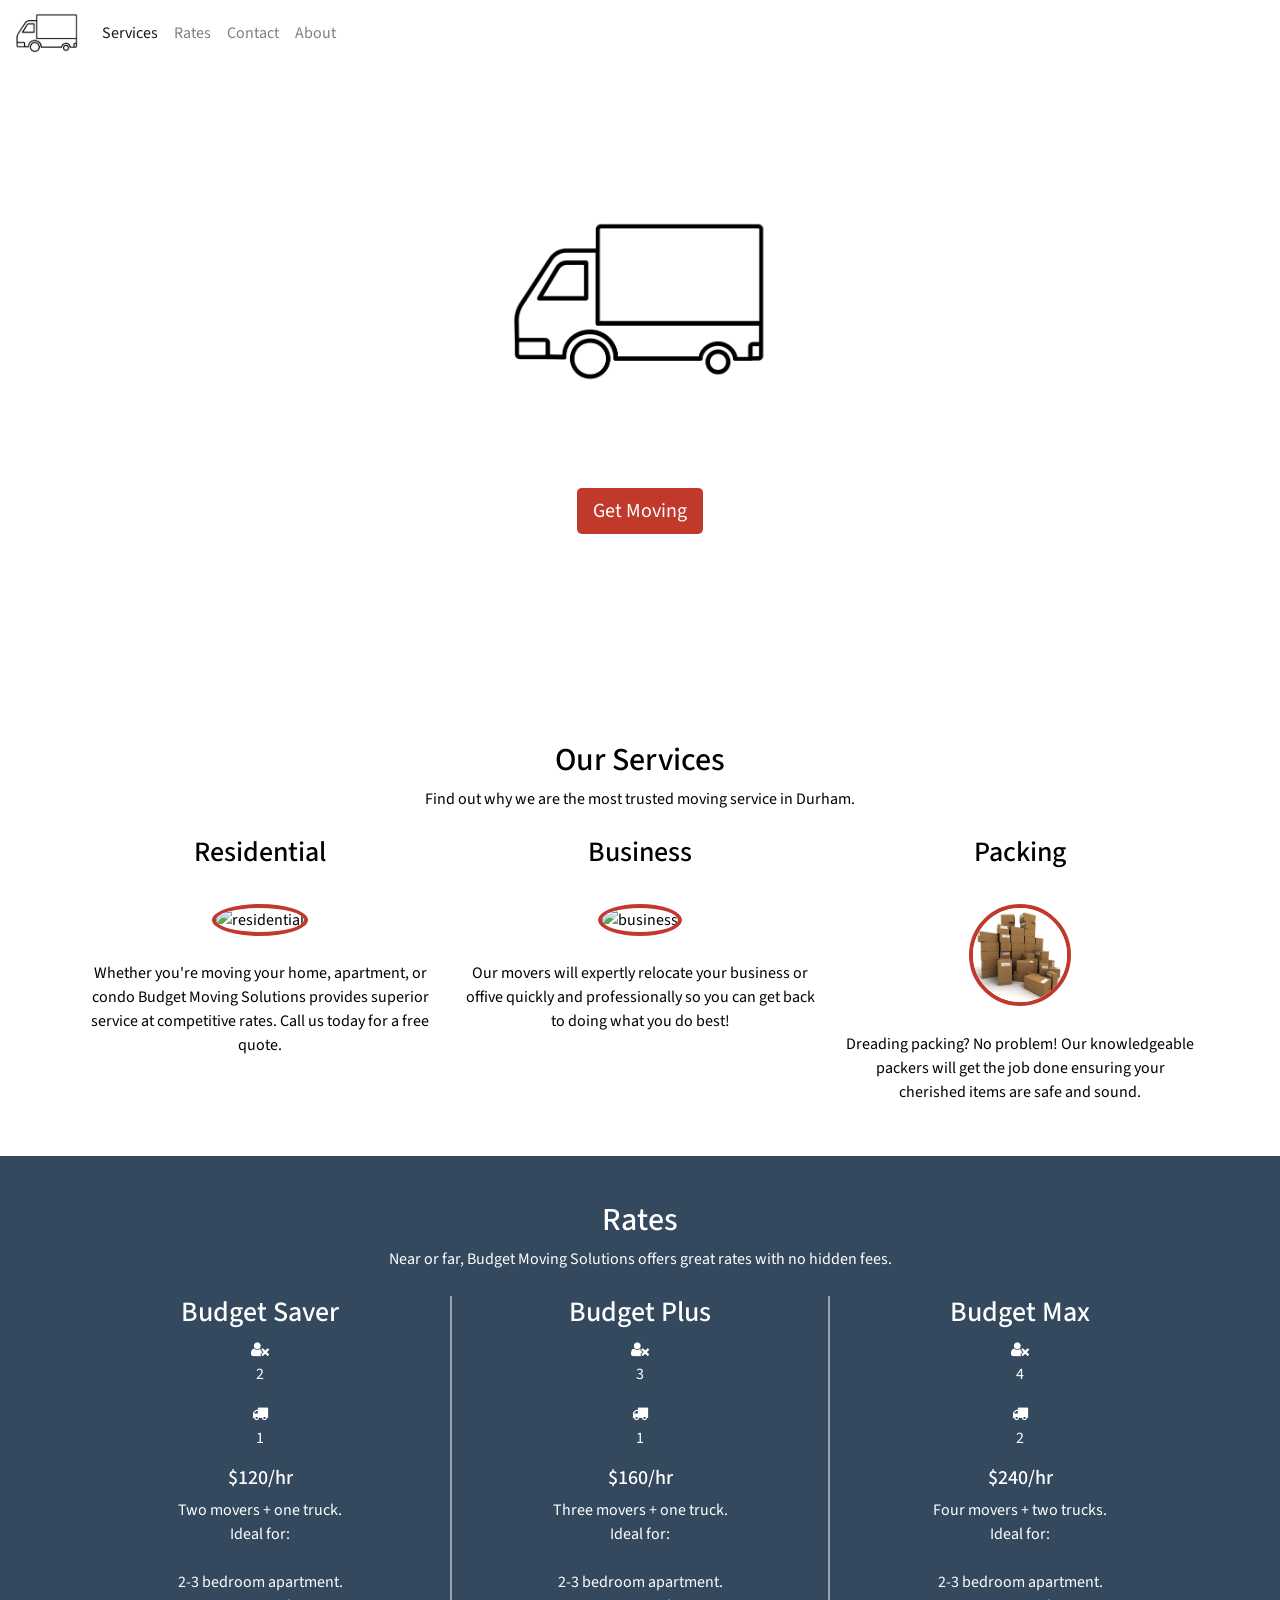
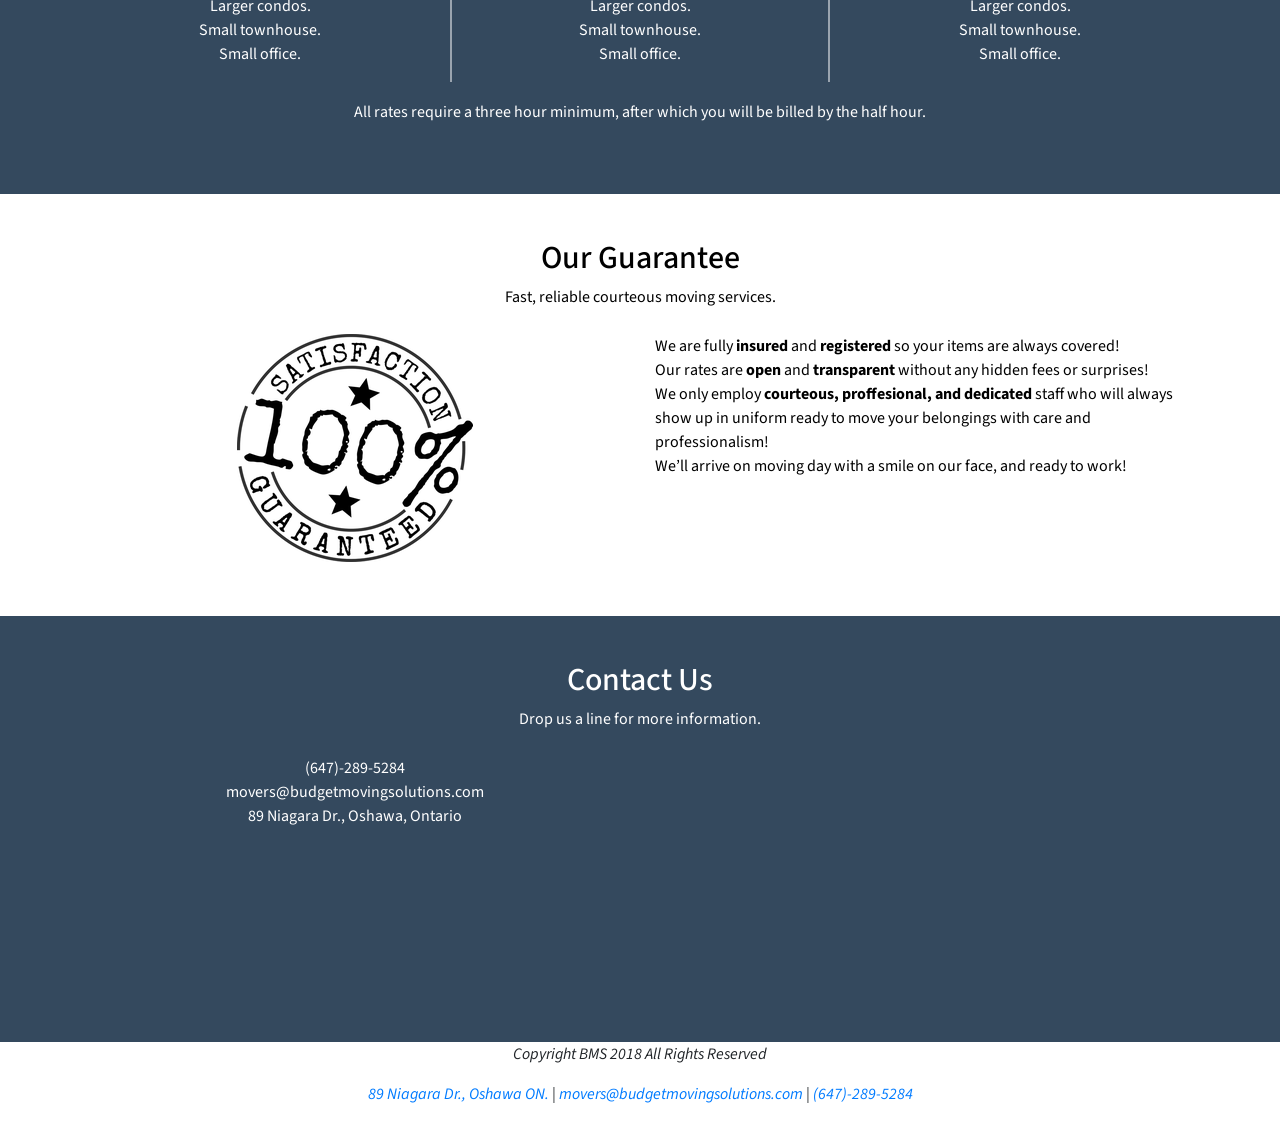
==== commit f55668dd: "Update index.html" ====
--- a/index.html
+++ b/index.html
@@ -22,7 +22,7 @@
     <script src="https://cdnjs.cloudflare.com/ajax/libs/aos/2.2.0/aos.js"></script>
     <link rel="stylesheet" href="https://cdnjs.cloudflare.com/ajax/libs/aos/2.2.0/aos.css">
     <script src="main.js"></script>
-    <script src="lib/typed.js" type="text/javascript"></script>
+ 
   
 
 
@@ -239,4 +239,4 @@
 </body>
 
 
-</html>+</html>
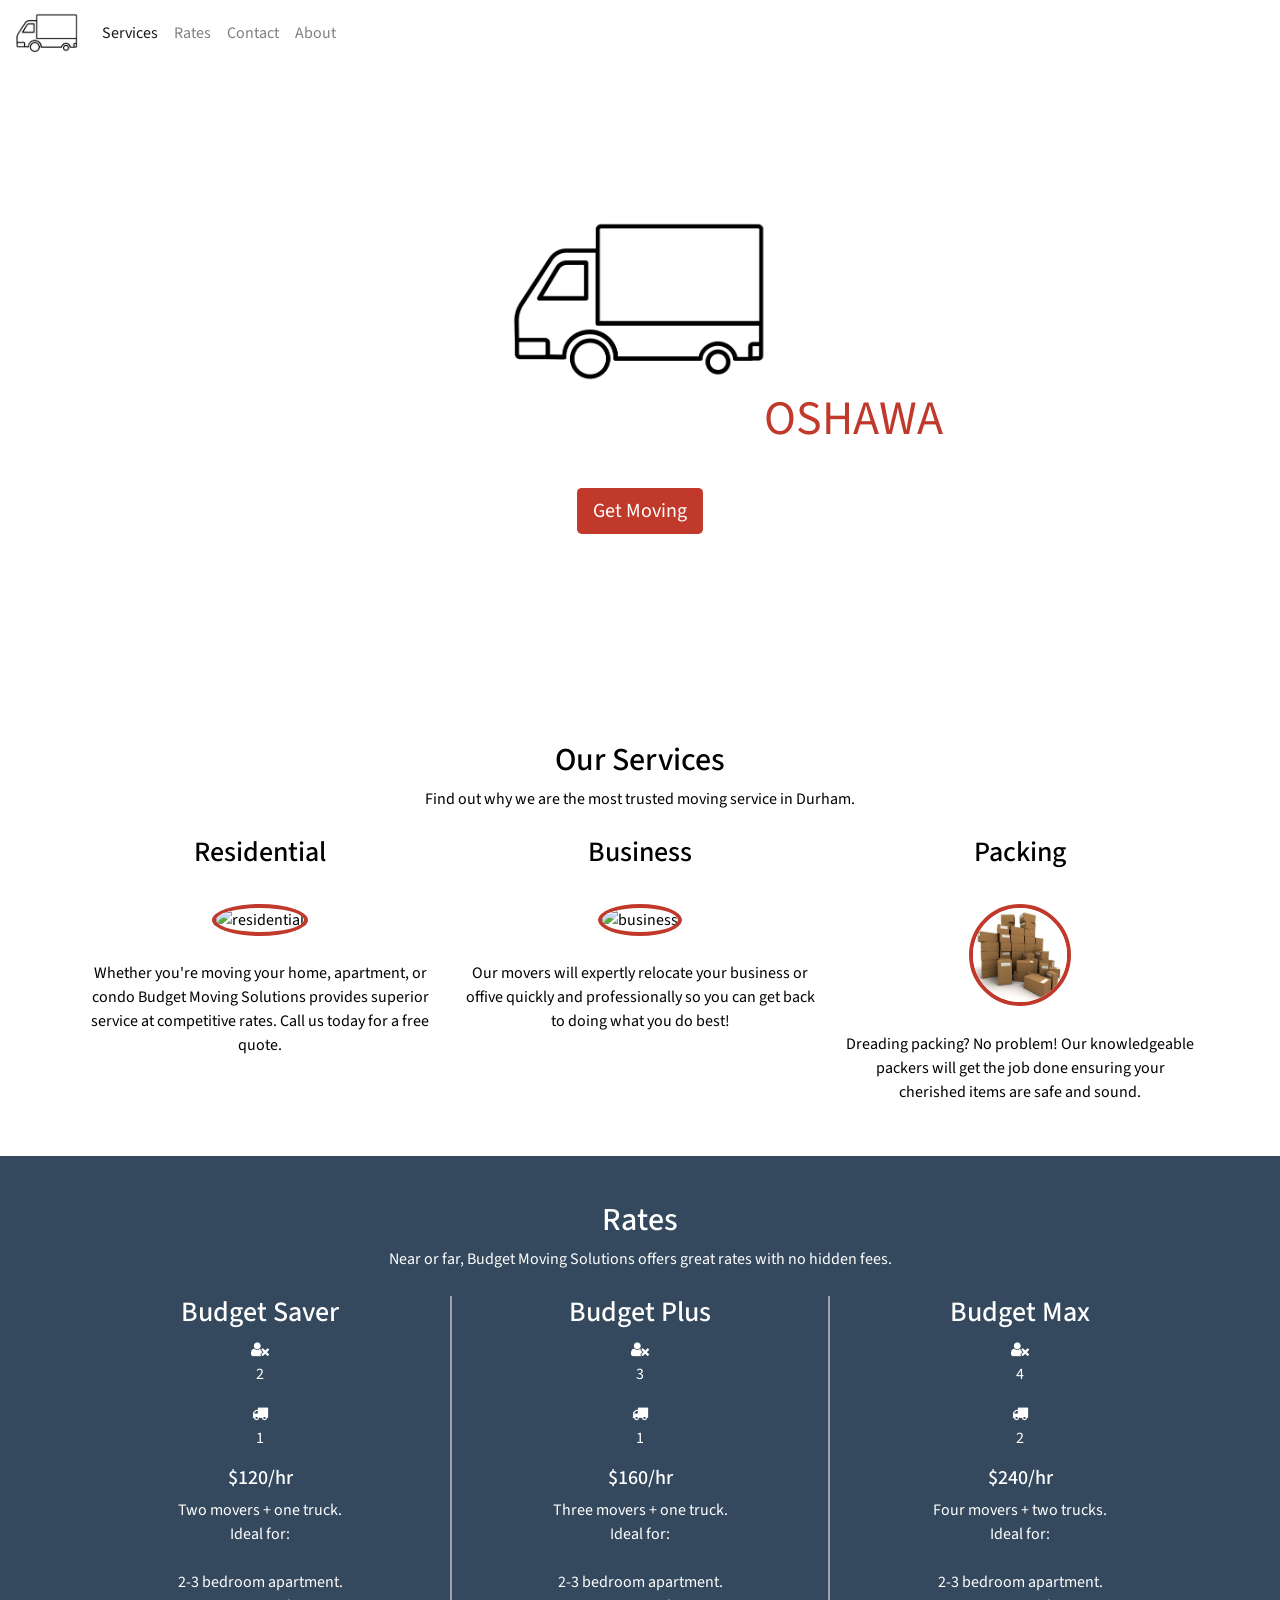
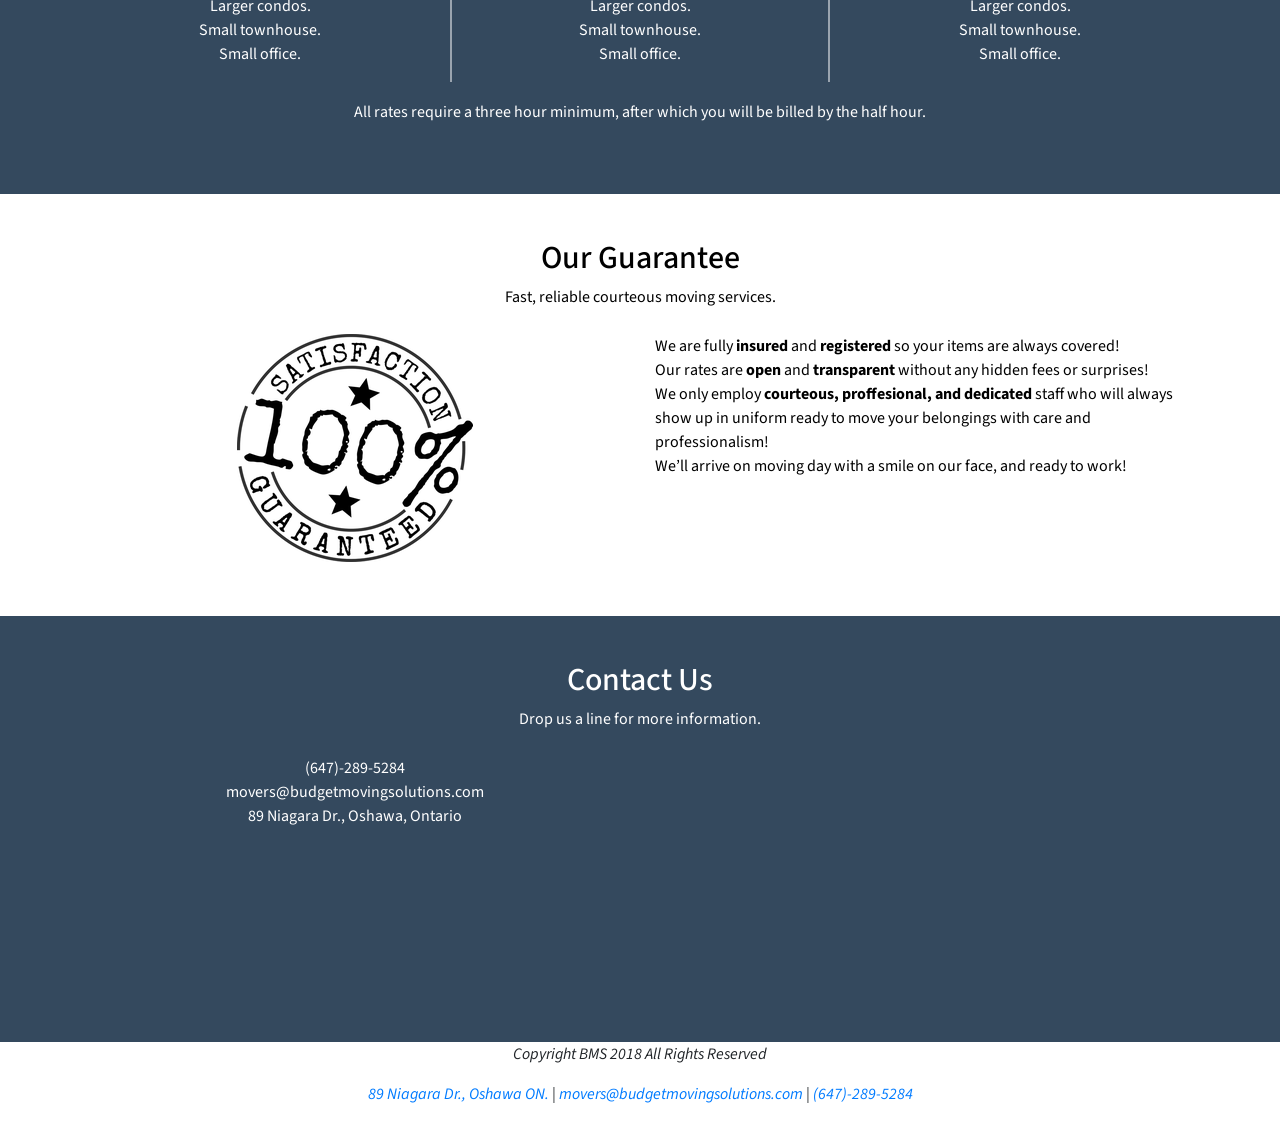
==== commit c1c9ce6a: "Update index.html" ====
--- a/index.html
+++ b/index.html
@@ -22,7 +22,8 @@
     <script src="https://cdnjs.cloudflare.com/ajax/libs/aos/2.2.0/aos.js"></script>
     <link rel="stylesheet" href="https://cdnjs.cloudflare.com/ajax/libs/aos/2.2.0/aos.css">
     <script src="main.js"></script>
- 
+   <script src="lib/typed.js" type="text/javascript"></script>
+
   
 
 
